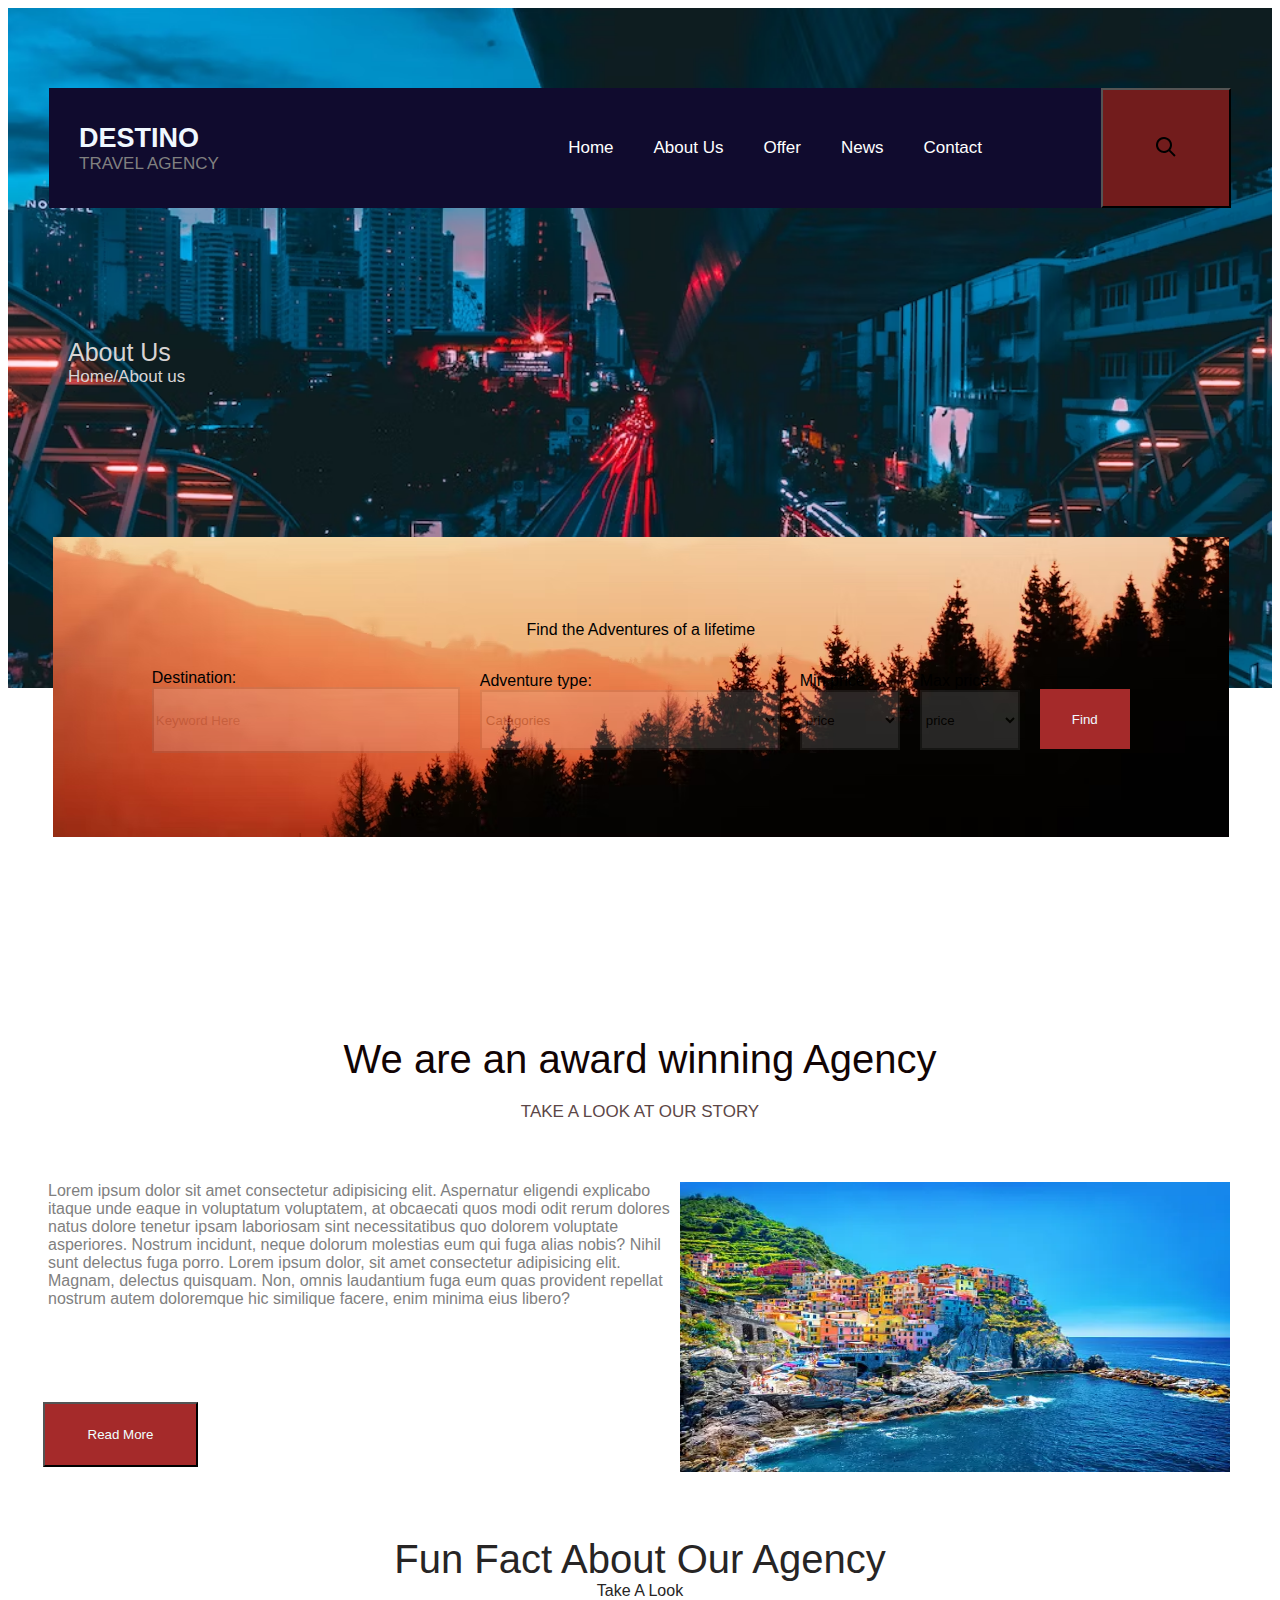
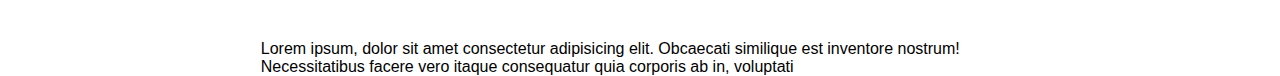
==== html/about.html @ 76f3ce86 "updated mobile screen" ====
<!DOCTYPE html>
<html lang="en">
<head>
    <meta charset="UTF-8">
    <meta name="viewport" content="width=device-width, initial-scale=1.0">
    <title>about us</title>
    <link rel="stylesheet" href="../CSS/about.css">
</head>
<body>
    <div class="main">
        
        <nav>
          <div class="logos">
    
            <label class="logo">DESTINO
    
            </label>
            <label class="logo1">TRAVEL AGENCY</label>
          </div>
          <ul>
            <li><a href="../index.html">Home</a></li>
            <li><a href="./about.html">About us</a></li>
            <li><a href="../html/offer.html">Offer</a></li>
            <li><a href="../html/news.html">News</a></li>
            <li><a href="../html/contact.html">Contact</a></li>
          </ul>
          <button class="search"><svg xmlns="http://www.w3.org/2000/svg" width="20" height="20" viewBox="0 0 20 20">
              <path fill="currentColor"
                d="M12.9 14.32a8 8 0 1 1 1.41-1.41l5.35 5.33l-1.42 1.42l-5.33-5.34zM8 14A6 6 0 1 0 8 2a6 6 0 0 0 0 12z" />
            </svg></button>
        </nav>
    </div>
        <div class="us">
        <div class="about">About Us</div>
        <div class="home">Home/About us</div>
        </div>
    

        <div class=main2>
            <div class="text2">Find the Adventures of a lifetime</div>
            <div class="container">
              <div class="first ">
                <div> Destination:</div>
                <input type="text" name="destination box" id="destination box" placeholder="Keyword Here" />
              </div>
              <div class="first">
                <div>
                  Adventure type:</div>
                <!-- <input type="text"name="destination box" id="destination box"placeholder="Catagories"> -->
        
        
                <select name="adventure">
                  <option name="Catagories">Catagories</option>
                  <option name="Catagories">Catagories</option>
                </select>
              </div>
        
              <div class="second">
                <div>
                  Min price</div>
                <select name="min">
                  <option name="price">price</option>
                  <option name="price">price</option>
                </select>
              </div>
        
              <div class=second>
                <div>Max price</div>
                <select name="max">
                  <option name="price">price</option>
                  <option name="price">price</option>
        
                </select>
        
              </div>
        
              <button class="find">Find</button>
            </div>
          </div>
          </div>

          <div class="award">
            <div class="win"> We are an award winning Agency</div>
            <div class="look">Take a look at our story</div>
          </div>
          

          <div class="both">
          <div class="down">Lorem ipsum dolor sit amet consectetur adipisicing elit. Aspernatur eligendi explicabo itaque unde eaque in voluptatum voluptatem, at obcaecati quos modi odit rerum dolores natus dolore tenetur ipsam laboriosam sint necessitatibus quo dolorem voluptate asperiores. Nostrum incidunt, neque dolorum molestias eum qui fuga alias nobis? Nihil sunt delectus fuga porro. Lorem ipsum dolor, sit amet consectetur adipisicing elit. Magnam, delectus quisquam. Non, omnis laudantium fuga eum quas provident repellat nostrum autem doloremque hic similique facere, enim minima eius libero? </div>
          <img src="../resources/image/beauty.webp" width="550px" height="290px">
          </div> 
          <button class="read"> Read More</button>
        
        <div class="himal">
            <div class="none">
        <div class="fact">
        <div class="fun">fun fact about our agency</div>
        <div clas="tt">take a look</div>
        </div>
        
        <div class="lorem">Lorem ipsum, dolor sit amet consectetur adipisicing elit. Obcaecati similique est inventore nostrum! Necessitatibus facere vero itaque consequatur quia corporis ab in, voluptati</div>
</div>
          
         <!-- <div class="icon">
         <div class="mountain">
        
          <svg xmlns="http://www.w3.org/2000/svg" width="65" height="65" viewBox="0 0 24 24"><path fill="currentColor" d="M12 14.077Zm-3.512-.69l1.549 1.04L12 13.433l1.963.994l1.537-1.029l-1.02-2.052q-.076-.154-.23-.25T13.923 11h-3.888q-.173 0-.318.096q-.144.096-.22.25l-1.009 2.04ZM5.225 20H18.75l-2.812-5.687l-1.901 1.26L12 14.567l-2.037 1.006l-1.932-1.285L5.225 20Zm-1.61 1l4.966-10.106q.211-.404.603-.649q.391-.245.85-.245H11.5V3h5.692l-.75 1.5l.75 1.5H12.5v4h1.385q.46 0 .838.242q.379.243.596.646L20.385 21H3.615Z"/></svg>
        <div class="num">17</div>
        <div class="climb">mountain climbed</div>
        </div>


        <div class="beach">
         <svg xmlns="http://www.w3.org/2000/svg" width="50" height="50" viewBox="0 0 256 256"><path fill="currentColor" d="M80.87 28.32c-10.027.162-20.065 3.47-29.706 11.055C79.26 31.458 116.008 60.67 128.582 94.5c-33.088 2.865-77.492 21.193-92.373 60.79c45.182-35.396 77.437-49.508 97.192-28.644c-20.36 20.232-37.693 49.855-34.722 77.06c8.497-19.502 30.642-47.206 53.763-56.956c-.017.246-.03.493-.037.74c0 9.698 7.86 17.56 17.56 17.56a17.563 17.563 0 0 0 14.003-7.005c43.084 62.306 46.703 103.963 46.99 171.13c1.22 3.765 3.31 13.657 8.712 13.323c2.138-.15 7.886-4.198 9.24-14.906c-.658-72.08-6.662-120.87-59.648-192.89c.088-.437.17-.88.244-1.335c12.77-25.514 63.138-12.534 85.207-7.342c-19.952-24.276-63.064-33.383-91.26-30.154c6.987-23.99 41.58-35.786 79.522-39.88c-35.283-14.532-83.623-2.6-108.498 18.582c-18.92-23.63-46.22-46.692-73.61-46.252zM316.444 88.3c-14.417-.27-30.606 5.297-47.838 19.68c55.587-9.758 66.225 13.936 65.26 41.247c-27.864-3.965-65.48 2.288-83.724 24.488c15.247-3.588 43.993-5.876 64.527 1.6a17.554 17.554 0 0 0-3.293 10.21c0 9.697 7.86 17.558 17.557 17.56a17.668 17.668 0 0 0 3.447-.36c-29.184 40.13-43.586 77.41-49.65 109.765a287.904 287.904 0 0 1 17.78 2.49c6.267-33.1 22.157-72.1 56.822-115.246a17.553 17.553 0 0 0 13.19 6.002a17.558 17.558 0 0 0 17.283-14.578c24.362 2.404 52.773 19.613 66.91 34.192c-6.48-25.342-31.1-46.236-56.117-58.325c20.007-20.112 64.557-27.84 85.123-26.85c-48.212-22.24-87.34-20.276-110.062-9.238c-9.94-21.647-30.544-42.133-57.213-42.636zM18 327v18h100.234c14.542-6.786 29.8-12.894 45.434-18zm330.69 0c15.736 5.106 31.102 11.213 45.736 18H494v-18zm-81.858 2.29c-1.966 17.012-11.84 30.178-25.898 31.165c-17.093-1.086-24.48-13.605-27.6-27.437c-33.38 5.94-67.274 18.015-97.31 33.033c-36.807 18.405-67.758 41.478-84.942 61.233c4.887 1.483 10.322 3.123 17 4.844c16.234 4.183 36.103 7.82 47.176 6.904c8.815-.73 18.05-5.583 28.39-11.27c10.34-5.687 21.82-12.22 35.834-13.026c19-1.092 36.012 5.71 51.84 12.04c15.828 6.332 30.557 12.207 44.69 12.226c8.875.012 18.36-3.293 28.83-7.22c10.47-3.925 21.902-8.468 34.943-8.778c30.896-.735 56.652 15.618 80.36 16c14.596.235 38.53-3.61 58.222-7.625c8.712-1.776 16.05-3.47 22.18-4.91c-16.61-19.392-47.196-42.19-83.774-60.38c-39.91-19.846-86.81-34.618-129.94-36.798zm-97.768 109.66c-17.693.86-35.45 8.61-51.22 16.005c-9.012 4.226-17.343 8.447-24.168 11.486C86.85 469.48 81.11 471 80 471c-25.66 0-48.943-12.707-62-21.492v21.472C33.352 479.837 55.207 489 80 489c7.268 0 13.51-2.78 20.998-6.115c7.488-3.335 15.8-7.56 24.488-11.633c17.376-8.147 36.382-15.234 49.875-14.275c8.73.62 17.46 6.266 27.45 13.51c9.993 7.246 21.062 16.013 35.75 18.396c21.05 3.416 40.977-2.01 59.72-7.215c18.745-5.204 36.403-10.194 52.91-8.705c6 .54 11.362 3.603 18.867 7.564C377.562 484.487 387.252 489 400 489c14.94 0 38.64-4.13 59.537-8.164c15.083-2.91 28.2-5.772 34.463-7.166v-18.39l-.012-.05c0-.002-17.313 3.968-37.863 7.934S411.277 471 400 471c-8.694 0-14.606-2.73-21.54-6.39c-6.936-3.66-14.852-8.6-25.65-9.573c-21.053-1.898-40.784 4.134-59.343 9.287c-18.56 5.153-35.852 9.418-52.026 6.793c-8.856-1.437-17.89-7.824-28.063-15.2c-10.174-7.378-21.676-15.823-36.738-16.894c-2.6-.177-5.16-.19-7.576-.074z"/></svg>   
        
        <div class="num">213</div>
        <div class="climb">island visted</div>
        </div>



         <div class="camera">
          <svg xmlns="http://www.w3.org/2000/svg" width="50" height="50" viewBox="0 0 256 256"><path fill="currentColor" d="M208 60h-29.87l-14.81-22.22A4 4 0 0 0 160 36H96a4 4 0 0 0-3.32 1.78L77.85 60H48a20 20 0 0 0-20 20v112a20 20 0 0 0 20 20h160a20 20 0 0 0 20-20V80a20 20 0 0 0-20-20m12 132a12 12 0 0 1-12 12H48a12 12 0 0 1-12-12V80a12 12 0 0 1 12-12h32a4 4 0 0 0 3.33-1.78L98.13 44h59.72l14.82 22.22A4 4 0 0 0 176 68h32a12 12 0 0 1 12 12ZM128 92a40 40 0 1 0 40 40a40 40 0 0 0-40-40m0 72a32 32 0 1 1 32-32a32 32 0 0 1-32 32"/></svg> 
        
        <div class="num">11923</div>
        <div class="climb">photo taken</div>
        </div>


          <div class="ship">
            <svg xmlns="http://www.w3.org/2000/svg" width="65" height="65" viewBox="0 0 24 24"><g fill="none" stroke="currentColor" stroke-linecap="round" stroke-linejoin="round" stroke-width="2"><path d="M2 21c.6.5 1.2 1 2.5 1c2.5 0 2.5-2 5-2c1.3 0 1.9.5 2.5 1c.6.5 1.2 1 2.5 1c2.5 0 2.5-2 5-2c1.3 0 1.9.5 2.5 1"/><path d="M19.38 20A11.6 11.6 0 0 0 21 14l-9-4l-9 4c0 2.9.94 5.34 2.81 7.76"/><path d="M19 13V7a2 2 0 0 0-2-2H7a2 2 0 0 0-2 2v6m7-3v4m0-12v3"/></g></svg>
        <div class="num">15</div>
        <div class="climb">cruised organized</div> 
        </div> -->
</div> 
</div>



</body>
</html>
---- CSS/about.css ----
@import url('https://fonts.googleapis.com/css2?family=Open+Sans:wght@800&display=swap');
 .main{
    height: 600px;
     background-image:url('../resources/image/lalala.avif'); 
    background-size: cover;
    /* background-repeat: no-repeat; */
    background-position: top;
    padding-top: 80px ;
 }
 body{
    font-family: Verdana, Geneva, Tahoma, sans-serif;
}
nav{
   background-color: rgb(16, 11, 46);
    height: 120px;
    width:90%;
    margin: 0px auto;
    display: flex;
    justify-content: space-between;
    align-items: center;
    padding-left:30px ; 
    position: fixed;
    left: 0px;
    right: 0px;
    z-index: 100;
    /* margin-left: 50px; */
}.logos{
    display: flex;
   flex-direction: column;
    
}
  
   .logo{
       font-weight: bold;
       color: aliceblue;
       
       font-size: 27px;
   
   }
   .logo1{
       font-size:17px ;
       font-weight: lighter;
       color: grey;
       /* padding:0 110px; */
       
   }
   nav ul{
       display: flex;
     padding-left: 20%;
       gap: 20px;
       
   }
   nav ul li{
       font-size: 17px;
       text-transform: capitalize;
       display: inline-block;
      
   }
nav ul li a{
   font-size: 17px;
   text-transform: capitalize;
   color:white ;
   padding:10px;
   text-decoration: none;

   

}
.search{
   color: black;
   background-color: rgb(114, 28, 28);
   width: 130px;
   height: 120px;
  
   
}
nav  li a:hover{
   color: brown;
}

.about{
    font-size: 25px;
    gap: 2%;
}
.home{
    font-size: 17px;
}
.us{
    color: rgb(216, 212, 212);
    display: flex;
    flex-direction: column;
    /* justify-content: end;
    align-items: center;
     */
     margin: 0px auto;
     position: relative;
    
       bottom: 350px;left: 60px;
}
    

.main2 {
    background-image: url('../resources/image/background.avif');
    height: 300px;
    background-position: bottom;
    margin: 0px;
    display: flex;
    flex-direction: column;
    align-items: center;
    justify-content: center;
    gap: 30px;
    position: relative;
    bottom: 200px; left: 45px;
    width: 93%;
    
}
.container{
    display: flex;
    position: relative;
    /* margin-bottom: 30px; */
    gap: 20px;
    padding: 10px auto;
    /* height: 50px; */
    
}
.first input ,select {
   
    
    padding: 10px auto;
    height: 60px;
    width: 300px;
    opacity: 15%; 
    border: 2px solid grey; 
    
} 
.first input,select,hover{
    border-color:2px solid brown;
} 

    

 .second select  {
     height: 60px;
     width: 100px;
     cursor: pointer;
}
 

.first{
    display: flex;
    flex-direction: column;
    justify-content: center;
    /* width: 200px;
    height:90px */
    
}
.second{
    display: flex;
    flex-direction: column;
    justify-content: center;
    
}
.find{
    width: 90px;
    height: 60px;
    background-color: brown;
    margin-top:20px;
    color: aliceblue;
    cursor:pointer;
    border:none;
}
.find:hover{
    background-color:rgb(212, 84, 84) ;
    
}




.award{
    display: flex;
    justify-content: center;
    align-items: center;
    flex-direction: column;
    padding-bottom: 60px;
    
}

  .win{
    font-size: 40px;
    color: rgb(18, 4, 4 );
    font-weight: lighter;
  }
  .look{
    font-size: 17px;
    color: rgb(92, 71, 71);
    text-transform: uppercase;
   padding-top:20px;
  }

  .both{
    display: flex;
    position: relative;
    left: 40px;
    color: gray;
   
    
  }
  .down{
    display: flex;
    justify-content: space-between;
    width:50%
    
    
    
  }


  .read{
    color: azure;
    background-color: brown;
    width: 155px;
    height: 65px;
    position: relative;
    bottom: 70px; left: 35px;

  }
  .read :hover{
    background-color: rgb(247, 154, 154);
    cursor: pointer;
  }

  /* .himal{
     background-image: url(../mountain.avif); 
    background-repeat: no-repeat;
    background-position: cover; */
  
   
  
  .fun{
    font-size:40px;

  }
  .tt{
    font-size: 17px;
    padding:30px;
  }

  .fact{
    text-transform: capitalize;
    color: rgb(39, 37, 37);
    display: flex;
    flex-direction: column;
    justify-content: center;
    align-items: center;
    position: relative;
    : 40px;
  }
     
  .lorem{
    position: relative;
    left: 20%; top: 40px;
    width: 60%;
    
 }
  
        

     .number{
        font-size: 30px;
     }
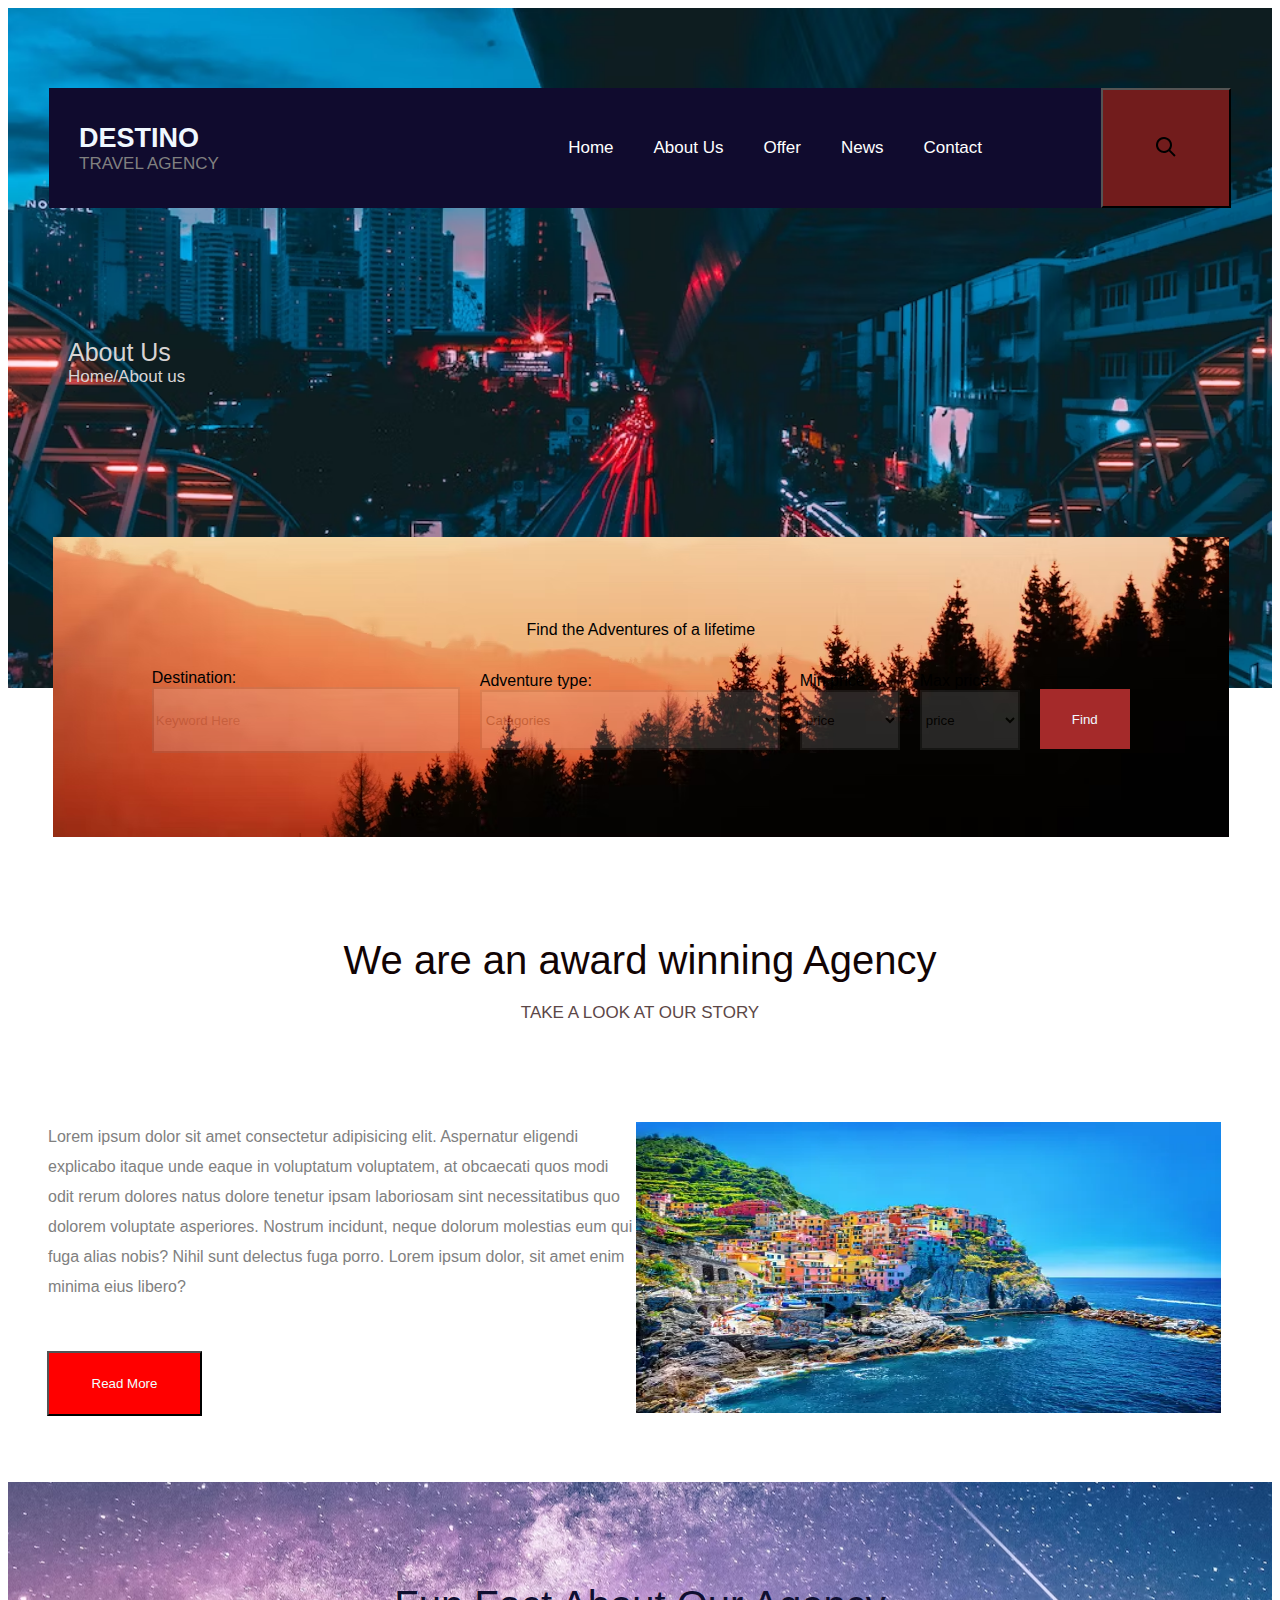
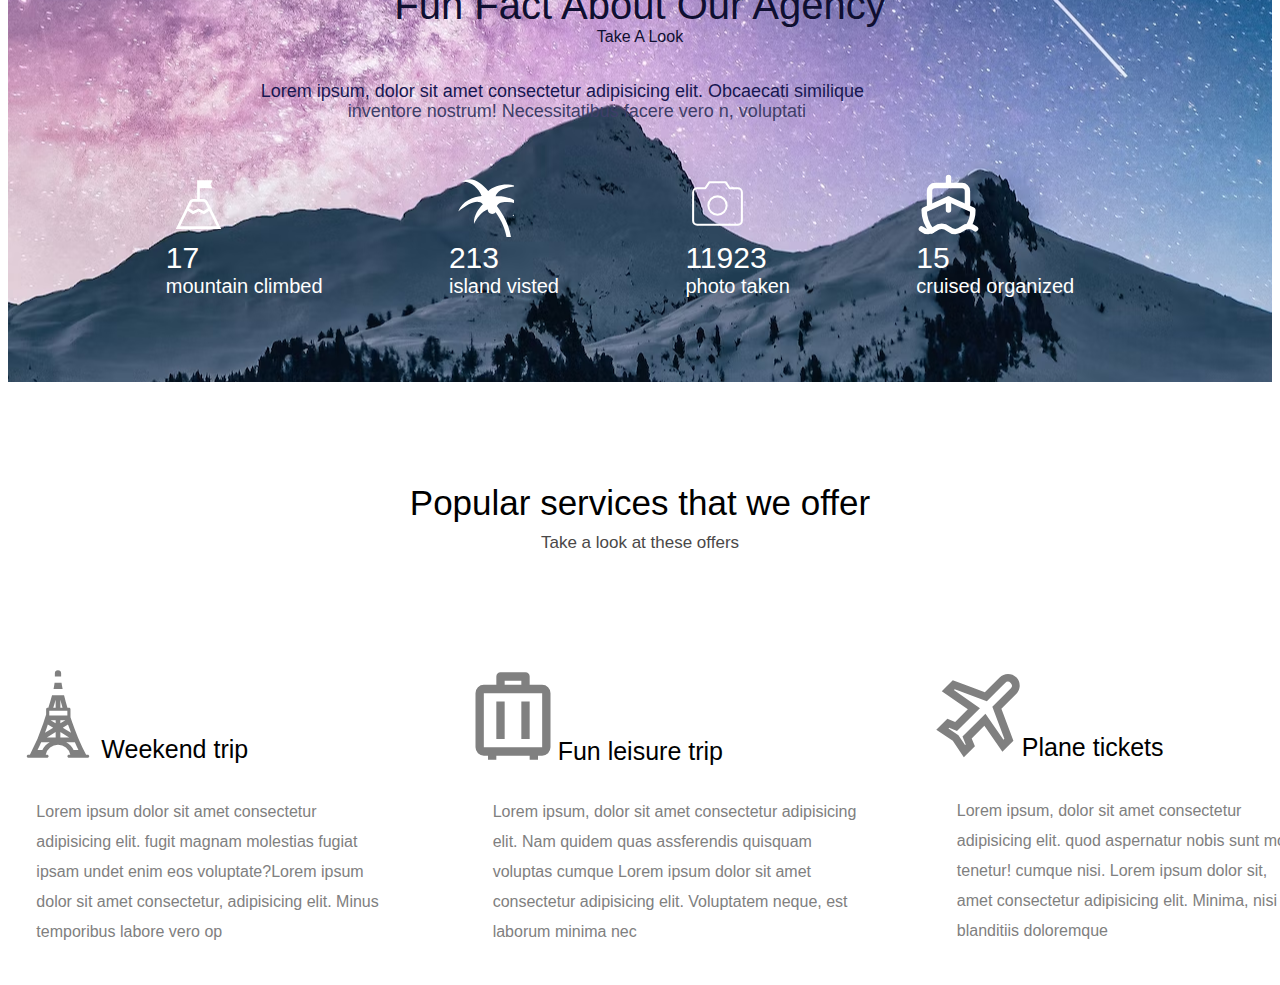
==== commit f675a384: "css mobile update" ====
--- a/html/about.html
+++ b/html/about.html
@@ -77,7 +77,7 @@
               <button class="find">Find</button>
             </div>
           </div>
-          </div>
+          
 
           <div class="award">
             <div class="win"> We are an award winning Agency</div>
@@ -86,8 +86,12 @@
           
 
           <div class="both">
-          <div class="down">Lorem ipsum dolor sit amet consectetur adipisicing elit. Aspernatur eligendi explicabo itaque unde eaque in voluptatum voluptatem, at obcaecati quos modi odit rerum dolores natus dolore tenetur ipsam laboriosam sint necessitatibus quo dolorem voluptate asperiores. Nostrum incidunt, neque dolorum molestias eum qui fuga alias nobis? Nihil sunt delectus fuga porro. Lorem ipsum dolor, sit amet consectetur adipisicing elit. Magnam, delectus quisquam. Non, omnis laudantium fuga eum quas provident repellat nostrum autem doloremque hic similique facere, enim minima eius libero? </div>
+          <div class="down">Lorem ipsum dolor sit amet consectetur adipisicing elit. Aspernatur eligendi explicabo itaque unde eaque in voluptatum voluptatem, at obcaecati quos modi odit rerum dolores natus dolore tenetur ipsam laboriosam sint necessitatibus quo dolorem voluptate asperiores. Nostrum incidunt, neque dolorum molestias eum qui fuga alias nobis? Nihil sunt delectus fuga porro. Lorem ipsum dolor, sit amet enim minima eius libero? </div>
+
+          <div class="img">
+          
           <img src="../resources/image/beauty.webp" width="550px" height="290px">
+        </div>
           </div> 
           <button class="read"> Read More</button>
         
@@ -98,10 +102,12 @@
         <div clas="tt">take a look</div>
         </div>
         
-        <div class="lorem">Lorem ipsum, dolor sit amet consectetur adipisicing elit. Obcaecati similique est inventore nostrum! Necessitatibus facere vero itaque consequatur quia corporis ab in, voluptati</div>
+        <div class="lorem">Lorem ipsum, dolor sit amet consectetur adipisicing elit. Obcaecati similique 
+        </div>
+        <div class="lup"> inventore nostrum! Necessitatibus facere vero n, voluptati</div>
 </div>
           
-         <!-- <div class="icon">
+          <div class="icon">
          <div class="mountain">
         
           <svg xmlns="http://www.w3.org/2000/svg" width="65" height="65" viewBox="0 0 24 24"><path fill="currentColor" d="M12 14.077Zm-3.512-.69l1.549 1.04L12 13.433l1.963.994l1.537-1.029l-1.02-2.052q-.076-.154-.23-.25T13.923 11h-3.888q-.173 0-.318.096q-.144.096-.22.25l-1.009 2.04ZM5.225 20H18.75l-2.812-5.687l-1.901 1.26L12 14.567l-2.037 1.006l-1.932-1.285L5.225 20Zm-1.61 1l4.966-10.106q.211-.404.603-.649q.391-.245.85-.245H11.5V3h5.692l-.75 1.5l.75 1.5H12.5v4h1.385q.46 0 .838.242q.379.243.596.646L20.385 21H3.615Z"/></svg>
@@ -111,7 +117,7 @@
 
 
         <div class="beach">
-         <svg xmlns="http://www.w3.org/2000/svg" width="50" height="50" viewBox="0 0 256 256"><path fill="currentColor" d="M80.87 28.32c-10.027.162-20.065 3.47-29.706 11.055C79.26 31.458 116.008 60.67 128.582 94.5c-33.088 2.865-77.492 21.193-92.373 60.79c45.182-35.396 77.437-49.508 97.192-28.644c-20.36 20.232-37.693 49.855-34.722 77.06c8.497-19.502 30.642-47.206 53.763-56.956c-.017.246-.03.493-.037.74c0 9.698 7.86 17.56 17.56 17.56a17.563 17.563 0 0 0 14.003-7.005c43.084 62.306 46.703 103.963 46.99 171.13c1.22 3.765 3.31 13.657 8.712 13.323c2.138-.15 7.886-4.198 9.24-14.906c-.658-72.08-6.662-120.87-59.648-192.89c.088-.437.17-.88.244-1.335c12.77-25.514 63.138-12.534 85.207-7.342c-19.952-24.276-63.064-33.383-91.26-30.154c6.987-23.99 41.58-35.786 79.522-39.88c-35.283-14.532-83.623-2.6-108.498 18.582c-18.92-23.63-46.22-46.692-73.61-46.252zM316.444 88.3c-14.417-.27-30.606 5.297-47.838 19.68c55.587-9.758 66.225 13.936 65.26 41.247c-27.864-3.965-65.48 2.288-83.724 24.488c15.247-3.588 43.993-5.876 64.527 1.6a17.554 17.554 0 0 0-3.293 10.21c0 9.697 7.86 17.558 17.557 17.56a17.668 17.668 0 0 0 3.447-.36c-29.184 40.13-43.586 77.41-49.65 109.765a287.904 287.904 0 0 1 17.78 2.49c6.267-33.1 22.157-72.1 56.822-115.246a17.553 17.553 0 0 0 13.19 6.002a17.558 17.558 0 0 0 17.283-14.578c24.362 2.404 52.773 19.613 66.91 34.192c-6.48-25.342-31.1-46.236-56.117-58.325c20.007-20.112 64.557-27.84 85.123-26.85c-48.212-22.24-87.34-20.276-110.062-9.238c-9.94-21.647-30.544-42.133-57.213-42.636zM18 327v18h100.234c14.542-6.786 29.8-12.894 45.434-18zm330.69 0c15.736 5.106 31.102 11.213 45.736 18H494v-18zm-81.858 2.29c-1.966 17.012-11.84 30.178-25.898 31.165c-17.093-1.086-24.48-13.605-27.6-27.437c-33.38 5.94-67.274 18.015-97.31 33.033c-36.807 18.405-67.758 41.478-84.942 61.233c4.887 1.483 10.322 3.123 17 4.844c16.234 4.183 36.103 7.82 47.176 6.904c8.815-.73 18.05-5.583 28.39-11.27c10.34-5.687 21.82-12.22 35.834-13.026c19-1.092 36.012 5.71 51.84 12.04c15.828 6.332 30.557 12.207 44.69 12.226c8.875.012 18.36-3.293 28.83-7.22c10.47-3.925 21.902-8.468 34.943-8.778c30.896-.735 56.652 15.618 80.36 16c14.596.235 38.53-3.61 58.222-7.625c8.712-1.776 16.05-3.47 22.18-4.91c-16.61-19.392-47.196-42.19-83.774-60.38c-39.91-19.846-86.81-34.618-129.94-36.798zm-97.768 109.66c-17.693.86-35.45 8.61-51.22 16.005c-9.012 4.226-17.343 8.447-24.168 11.486C86.85 469.48 81.11 471 80 471c-25.66 0-48.943-12.707-62-21.492v21.472C33.352 479.837 55.207 489 80 489c7.268 0 13.51-2.78 20.998-6.115c7.488-3.335 15.8-7.56 24.488-11.633c17.376-8.147 36.382-15.234 49.875-14.275c8.73.62 17.46 6.266 27.45 13.51c9.993 7.246 21.062 16.013 35.75 18.396c21.05 3.416 40.977-2.01 59.72-7.215c18.745-5.204 36.403-10.194 52.91-8.705c6 .54 11.362 3.603 18.867 7.564C377.562 484.487 387.252 489 400 489c14.94 0 38.64-4.13 59.537-8.164c15.083-2.91 28.2-5.772 34.463-7.166v-18.39l-.012-.05c0-.002-17.313 3.968-37.863 7.934S411.277 471 400 471c-8.694 0-14.606-2.73-21.54-6.39c-6.936-3.66-14.852-8.6-25.65-9.573c-21.053-1.898-40.784 4.134-59.343 9.287c-18.56 5.153-35.852 9.418-52.026 6.793c-8.856-1.437-17.89-7.824-28.063-15.2c-10.174-7.378-21.676-15.823-36.738-16.894c-2.6-.177-5.16-.19-7.576-.074z"/></svg>   
+         <svg xmlns="http://www.w3.org/2000/svg" width="65" height="65" viewBox="0 0 256 256"><path fill="currentColor" d="M80.87 28.32c-10.027.162-20.065 3.47-29.706 11.055C79.26 31.458 116.008 60.67 128.582 94.5c-33.088 2.865-77.492 21.193-92.373 60.79c45.182-35.396 77.437-49.508 97.192-28.644c-20.36 20.232-37.693 49.855-34.722 77.06c8.497-19.502 30.642-47.206 53.763-56.956c-.017.246-.03.493-.037.74c0 9.698 7.86 17.56 17.56 17.56a17.563 17.563 0 0 0 14.003-7.005c43.084 62.306 46.703 103.963 46.99 171.13c1.22 3.765 3.31 13.657 8.712 13.323c2.138-.15 7.886-4.198 9.24-14.906c-.658-72.08-6.662-120.87-59.648-192.89c.088-.437.17-.88.244-1.335c12.77-25.514 63.138-12.534 85.207-7.342c-19.952-24.276-63.064-33.383-91.26-30.154c6.987-23.99 41.58-35.786 79.522-39.88c-35.283-14.532-83.623-2.6-108.498 18.582c-18.92-23.63-46.22-46.692-73.61-46.252zM316.444 88.3c-14.417-.27-30.606 5.297-47.838 19.68c55.587-9.758 66.225 13.936 65.26 41.247c-27.864-3.965-65.48 2.288-83.724 24.488c15.247-3.588 43.993-5.876 64.527 1.6a17.554 17.554 0 0 0-3.293 10.21c0 9.697 7.86 17.558 17.557 17.56a17.668 17.668 0 0 0 3.447-.36c-29.184 40.13-43.586 77.41-49.65 109.765a287.904 287.904 0 0 1 17.78 2.49c6.267-33.1 22.157-72.1 56.822-115.246a17.553 17.553 0 0 0 13.19 6.002a17.558 17.558 0 0 0 17.283-14.578c24.362 2.404 52.773 19.613 66.91 34.192c-6.48-25.342-31.1-46.236-56.117-58.325c20.007-20.112 64.557-27.84 85.123-26.85c-48.212-22.24-87.34-20.276-110.062-9.238c-9.94-21.647-30.544-42.133-57.213-42.636zM18 327v18h100.234c14.542-6.786 29.8-12.894 45.434-18zm330.69 0c15.736 5.106 31.102 11.213 45.736 18H494v-18zm-81.858 2.29c-1.966 17.012-11.84 30.178-25.898 31.165c-17.093-1.086-24.48-13.605-27.6-27.437c-33.38 5.94-67.274 18.015-97.31 33.033c-36.807 18.405-67.758 41.478-84.942 61.233c4.887 1.483 10.322 3.123 17 4.844c16.234 4.183 36.103 7.82 47.176 6.904c8.815-.73 18.05-5.583 28.39-11.27c10.34-5.687 21.82-12.22 35.834-13.026c19-1.092 36.012 5.71 51.84 12.04c15.828 6.332 30.557 12.207 44.69 12.226c8.875.012 18.36-3.293 28.83-7.22c10.47-3.925 21.902-8.468 34.943-8.778c30.896-.735 56.652 15.618 80.36 16c14.596.235 38.53-3.61 58.222-7.625c8.712-1.776 16.05-3.47 22.18-4.91c-16.61-19.392-47.196-42.19-83.774-60.38c-39.91-19.846-86.81-34.618-129.94-36.798zm-97.768 109.66c-17.693.86-35.45 8.61-51.22 16.005c-9.012 4.226-17.343 8.447-24.168 11.486C86.85 469.48 81.11 471 80 471c-25.66 0-48.943-12.707-62-21.492v21.472C33.352 479.837 55.207 489 80 489c7.268 0 13.51-2.78 20.998-6.115c7.488-3.335 15.8-7.56 24.488-11.633c17.376-8.147 36.382-15.234 49.875-14.275c8.73.62 17.46 6.266 27.45 13.51c9.993 7.246 21.062 16.013 35.75 18.396c21.05 3.416 40.977-2.01 59.72-7.215c18.745-5.204 36.403-10.194 52.91-8.705c6 .54 11.362 3.603 18.867 7.564C377.562 484.487 387.252 489 400 489c14.94 0 38.64-4.13 59.537-8.164c15.083-2.91 28.2-5.772 34.463-7.166v-18.39l-.012-.05c0-.002-17.313 3.968-37.863 7.934S411.277 471 400 471c-8.694 0-14.606-2.73-21.54-6.39c-6.936-3.66-14.852-8.6-25.65-9.573c-21.053-1.898-40.784 4.134-59.343 9.287c-18.56 5.153-35.852 9.418-52.026 6.793c-8.856-1.437-17.89-7.824-28.063-15.2c-10.174-7.378-21.676-15.823-36.738-16.894c-2.6-.177-5.16-.19-7.576-.074z"/></svg>   
         
         <div class="num">213</div>
         <div class="climb">island visted</div>
@@ -120,7 +126,7 @@
 
 
          <div class="camera">
-          <svg xmlns="http://www.w3.org/2000/svg" width="50" height="50" viewBox="0 0 256 256"><path fill="currentColor" d="M208 60h-29.87l-14.81-22.22A4 4 0 0 0 160 36H96a4 4 0 0 0-3.32 1.78L77.85 60H48a20 20 0 0 0-20 20v112a20 20 0 0 0 20 20h160a20 20 0 0 0 20-20V80a20 20 0 0 0-20-20m12 132a12 12 0 0 1-12 12H48a12 12 0 0 1-12-12V80a12 12 0 0 1 12-12h32a4 4 0 0 0 3.33-1.78L98.13 44h59.72l14.82 22.22A4 4 0 0 0 176 68h32a12 12 0 0 1 12 12ZM128 92a40 40 0 1 0 40 40a40 40 0 0 0-40-40m0 72a32 32 0 1 1 32-32a32 32 0 0 1-32 32"/></svg> 
+          <svg xmlns="http://www.w3.org/2000/svg" width="65" height="65" viewBox="0 0 256 256"><path fill="currentColor" d="M208 60h-29.87l-14.81-22.22A4 4 0 0 0 160 36H96a4 4 0 0 0-3.32 1.78L77.85 60H48a20 20 0 0 0-20 20v112a20 20 0 0 0 20 20h160a20 20 0 0 0 20-20V80a20 20 0 0 0-20-20m12 132a12 12 0 0 1-12 12H48a12 12 0 0 1-12-12V80a12 12 0 0 1 12-12h32a4 4 0 0 0 3.33-1.78L98.13 44h59.72l14.82 22.22A4 4 0 0 0 176 68h32a12 12 0 0 1 12 12ZM128 92a40 40 0 1 0 40 40a40 40 0 0 0-40-40m0 72a32 32 0 1 1 32-32a32 32 0 0 1-32 32"/></svg> 
         
         <div class="num">11923</div>
         <div class="climb">photo taken</div>
@@ -131,8 +137,49 @@
             <svg xmlns="http://www.w3.org/2000/svg" width="65" height="65" viewBox="0 0 24 24"><g fill="none" stroke="currentColor" stroke-linecap="round" stroke-linejoin="round" stroke-width="2"><path d="M2 21c.6.5 1.2 1 2.5 1c2.5 0 2.5-2 5-2c1.3 0 1.9.5 2.5 1c.6.5 1.2 1 2.5 1c2.5 0 2.5-2 5-2c1.3 0 1.9.5 2.5 1"/><path d="M19.38 20A11.6 11.6 0 0 0 21 14l-9-4l-9 4c0 2.9.94 5.34 2.81 7.76"/><path d="M19 13V7a2 2 0 0 0-2-2H7a2 2 0 0 0-2 2v6m7-3v4m0-12v3"/></g></svg>
         <div class="num">15</div>
         <div class="climb">cruised organized</div> 
-        </div> -->
-</div> 
+        </div> 
+ </div></div>
+
+<div class="pup">
+<div class="pop"> Popular services that we offer</div>
+<div class=ehh> Take a look at these offers</div>
+</div>
+
+
+
+
+
+<div class="icon2">
+<div class="last">
+  <div class="week">
+<div class="tour">
+  <svg xmlns="http://www.w3.org/2000/svg" width="100" height="100" viewBox="0 0 32 32"><path fill="currentColor" d="M19.025 13.988A84.38 84.38 0 0 1 17.937 10h-3.844a87.485 87.485 0 0 1-1.182 3.978h-.236c-.262 0-.472.193-.472.434v1.76l-.076.236l-.03.092a617.63 617.63 0 0 0-.77 2.381A58.038 58.038 0 0 1 7 29h-.49c-.28 0-.51.226-.51.5s.23.5.51.5h5.98c.28 0 .51-.226.51-.5s-.23-.5-.51-.5h-.413a4.004 4.004 0 0 1 3.928-3.188A4.004 4.004 0 0 1 19.933 29h-.424c-.28 0-.509.226-.509.5s.23.5.51.5h5.98c.28 0 .51-.226.51-.5s-.23-.5-.51-.5H25a57.035 57.035 0 0 1-2.13-4.395c-.183-.422-.365-.85-.544-1.28a91.654 91.654 0 0 1-1.813-4.753l-.019-.054A114.537 114.537 0 0 1 20 17.074l-.01-2.652c.01-.24-.2-.434-.462-.434h-.503Zm-2.275-.004v-2.535a86.3 86.3 0 0 0 .702 2.536l-.702-.001Zm-2.271-.004c.274-.864.535-1.713.771-2.541v2.543l-.771-.002Zm4.52 2.52h-5.796v-1.521l5.789.008l.006 1.513ZM13.632 18h1.617v.99L13.633 18Zm-1.189 5.5l2.806-1.714V23.5h-2.806Zm4.306-1.72l2.808 1.72H16.75v-1.72ZM10.614 25h2.734a5.492 5.492 0 0 0-2.35 2.51h-1.55c.409-.829.797-1.666 1.166-2.51Zm11.927 2.51h-1.549A5.52 5.52 0 0 0 18.636 25h2.76c.373.86.755 1.701 1.145 2.51Zm-3.344-8.135c.311.878.637 1.758.975 2.63l-2.637-1.615l1.662-1.015Zm-6.45-.047l1.719 1.053l-2.636 1.61c.329-.883.635-1.771.917-2.663ZM16.75 18h1.613l-1.613.985V18Zm.733-10a31.91 31.91 0 0 1-.355-2h-2.222a22.39 22.39 0 0 1-.333 2h2.91Zm-2.484-4H17l.003-1.007A1.02 1.02 0 0 0 16.005 2h-.01a1 1 0 0 0-1 .993L15 4Z"/></svg>
+</div>
+<div class="trip">Weekend trip</div>
+</div>
+
+<div class="lor">Lorem ipsum dolor sit amet consectetur adipisicing elit.  fugit magnam molestias fugiat ipsam undet enim eos voluptate?Lorem ipsum dolor sit amet consectetur, adipisicing elit. Minus temporibus labore vero op</div></div>
+<!-- <button class="red">Read</button> -->
+
+
+<div class="last">
+<div class="week">
+<div class="tour">
+  <svg xmlns="http://www.w3.org/2000/svg" width="100" height="100" viewBox="0 0 24 24"><path fill="currentColor" d="M18 23h-2v-1H8v1H6v-1H5a2 2 0 0 1-2-2V7a2 2 0 0 1 2-2h3V3a1 1 0 0 1 1-1h6a1 1 0 0 1 1 1v2h3a2 2 0 0 1 2 2v13a2 2 0 0 1-2 2h-1v1Zm1-16H5v13h14V7Zm-9 2v9H8V9h2Zm6 0v9h-2V9h2Zm-2-5h-4v1h4V4Z"/></svg>
+</div>
+ <div class="trip">Fun leisure trip</div></div>
+<div class="lor">Lorem ipsum, dolor sit amet consectetur adipisicing elit. Nam quidem quas assferendis quisquam  voluptas cumque Lorem ipsum dolor sit amet consectetur adipisicing elit. Voluptatem neque, est laborum minima nec</div></div> 
+<!-- <button class="red">Read</button> -->
+
+<div class="last">
+<div class="week">
+<div class="tour">
+  <svg xmlns="http://www.w3.org/2000/svg" width="100" height="100" viewBox="-1.5 -1.5 24 24"><path fill="currentColor" d="m10.725 9.094l-5.509 5.51l-1.87-.777l-.167.169l2.38 1.587l1.588 2.38l.168-.168l-.776-1.87l5.509-5.508l4.328 6.252l.21-.208l-2.887-7.696l4.4-4.398a.935.935 0 0 0-1.323-1.323l-4.4 4.399l-7.694-2.886l-.21.209l6.253 4.328zm5.39 10.483l-4.33-6.253l-3.04 3.04l.777 1.87l-2.666 2.665l-2.645-3.967l-3.968-2.646l2.666-2.666l1.869.776l3.04-3.04l-6.253-4.328l2.646-2.645l7.695 2.885l3.547-3.547a2.806 2.806 0 1 1 3.968 3.968l-3.547 3.547l2.886 7.696l-2.646 2.645z"/></svg>
+</div>
+
+<div class="trip"> Plane tickets</div></div>
+<div class="lor">Lorem ipsum, dolor sit amet consectetur adipisicing elit.  quod aspernatur nobis sunt modi tenetur! cumque nisi. Lorem ipsum dolor sit, amet consectetur adipisicing elit. Minima, nisi blanditiis doloremque </div></div>
+
 </div>
 
 
--- a/CSS/about.css
+++ b/CSS/about.css
@@ -178,19 +178,24 @@
 
 
 
+
 .award{
     display: flex;
     justify-content: center;
     align-items: center;
     flex-direction: column;
-    padding-bottom: 60px;
+    /* padding-bottom: 60px;
+     */
+     padding: 0px;
+     position: relative;
+     bottom:99px;
     
 }
 
   .win{
     font-size: 40px;
     color: rgb(18, 4, 4 );
-    font-weight: lighter;
+    font-weight: 100;
   }
   .look{
     font-size: 17px;
@@ -204,16 +209,26 @@
     position: relative;
     left: 40px;
     color: gray;
+    /* background-color: brown; */
+    width: 93%;
    
     
   }
   .down{
     display: flex;
     justify-content: space-between;
-    width:50%
-    
-    
-    
+     width:50%; 
+    line-height: 30px;
+    /* background-color: blue; */
+    
+    
+    
+  }
+
+  .img img{
+    width: 585px;
+    height: 291px;
+
   }
 
 
@@ -223,7 +238,8 @@
     width: 155px;
     height: 65px;
     position: relative;
-    bottom: 70px; left: 35px;
+    bottom: 66px; left: 39px;
+    background-color: rgb(255, 0, 0);
 
   }
   .read :hover{
@@ -231,10 +247,14 @@
     cursor: pointer;
   }
 
-  /* .himal{
-     background-image: url(../mountain.avif); 
+  .himal{
+     background-image: url(../resources/image/best.avif); 
     background-repeat: no-repeat;
-    background-position: cover; */
+    background-position: center; 
+    
+    /* width:550px; */
+  height:500px
+}
   
    
   
@@ -243,8 +263,9 @@
 
   }
   .tt{
-    font-size: 17px;
+    font-size: 20px;
     padding:30px;
+    color: antiquewhite;
   }
 
   .fact{
@@ -254,20 +275,108 @@
     flex-direction: column;
     justify-content: center;
     align-items: center;
-    position: relative;
-    : 40px;
+    /* position: relative; */
+    padding-top: 8%;
+    color:rgb(15, 15, 49);
   }
      
   .lorem{
     position: relative;
     left: 20%; top: 40px;
-    width: 60%;
+    width: 89%;
+    line-height: 10px;
+    color:rgb(23, 23, 81);
+    font-size: 18px;
     
  }
+ .lup{
+  display: flex;
+  
+  justify-content: center;
+  align-items: center;
+  position: relative;
+  top:45px ; right: 5%;
+  color: rgb(62, 62, 104);
+  font-size: 18px;
+ }
   
         
 
-     .number{
+     .num{
         font-size: 30px;
      }
+     .climb{
+      font-size: 20px;
+     }
+     .icon{
+      color:white;
+      display: flex;
+      flex-direction: row;
+      justify-content: center;
+      position: relative;
+      top: 19%; gap: 10%;
+    
+     }
+     .mountain,.beach,.camera,.ship{
+      position: relative;
+      /* font-size: 25px; */
+      right: 20px;
+     }
+
+
+
+     .pup{
+      
+      margin-top: 8%;
+      display: flex;
+      justify-content: center;
+      align-items: center;
+      flex-direction: column;
+     }
+
+     .pop{
+      font-size: 35px;
+      color: black;
+      font-weight: 100;
+     }
+
+     .ehh{
+      font-size: 17px;
+      color: rgb(74, 72, 72);
+      padding: 10px;
+     }
+
+
+     .icon2{
+      color: gray;
+      display: flex;
+      flex-direction: row;
+      margin-top: 8%;
+      gap: 8%;
+     
+      
+     }
+
+          .tour:hover{
+      border: brown;
+     }
+     .tour{
+      width:65px;
+     }
+     .trip{
+      font-size: 25px;
+      color: black;
+      padding-top:20%;
+     }
+
+     .week{
+      display: flex;
+      flex-direction: row;
+      gap:8%;
+     }
+     .lor{
+      width: 100%;
+      line-height: 30px;
+      padding: 8%;
+     }
      